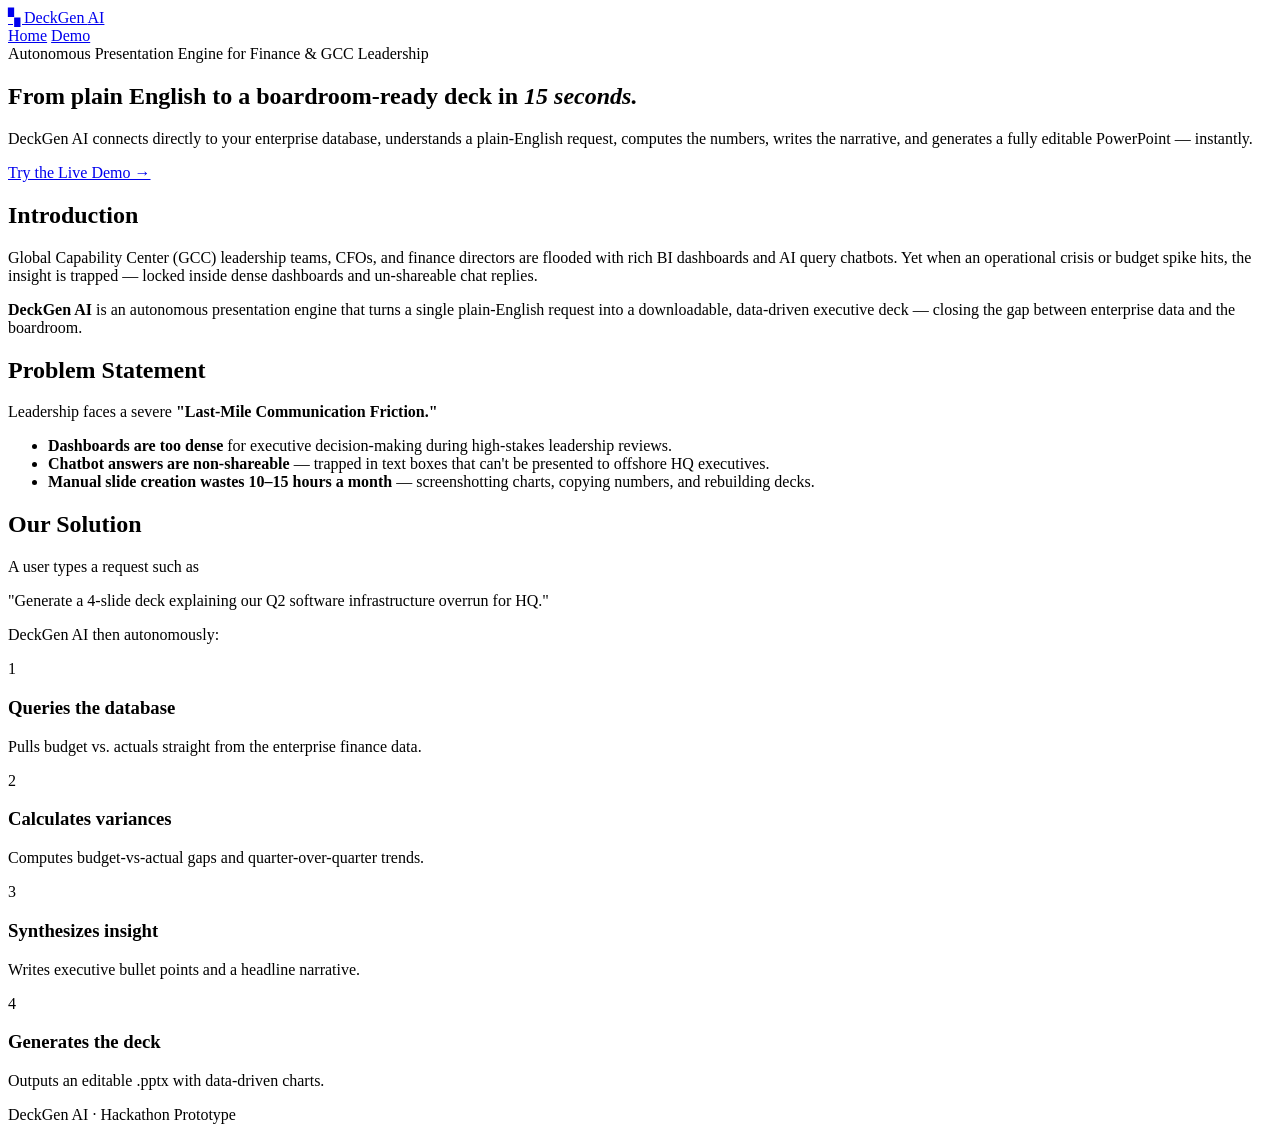
==== frontend/index.html @ 263853f7 "initial commit" ====
<!DOCTYPE html>
<html lang="en">
<head>
  <meta charset="UTF-8" />
  <meta name="viewport" content="width=device-width, initial-scale=1.0" />
  <title>DeckGen AI — From Plain English to Boardroom Decks</title>
  <link rel="preconnect" href="https://fonts.googleapis.com" />
  <link href="https://fonts.googleapis.com/css2?family=Inter:wght@400;500;600;700;800&display=swap" rel="stylesheet" />
  <link rel="stylesheet" href="/css/styles.css" />
</head>
<body>
  <nav class="nav">
    <div class="nav-inner">
      <a href="/" class="logo">▚ DeckGen <span>AI</span></a>
      <div class="nav-links">
        <a href="/" class="active">Home</a>
        <a href="/demo.html">Demo</a>
      </div>
    </div>
  </nav>

  <main class="page">
    <section class="hero container">
      <div class="hero-badge">Autonomous Presentation Engine for Finance &amp; GCC Leadership</div>
      <h1>From plain English to a boardroom-ready deck in <em>15 seconds.</em></h1>
      <p class="hero-lead">
        DeckGen AI connects directly to your enterprise database, understands a plain-English request,
        computes the numbers, writes the narrative, and generates a fully editable PowerPoint — instantly.
      </p>
      <a href="/demo.html" class="btn btn-primary">Try the Live Demo →</a>
    </section>

    <section class="section container" id="introduction">
      <h2>Introduction</h2>
      <p>
        Global Capability Center (GCC) leadership teams, CFOs, and finance directors are flooded with
        rich BI dashboards and AI query chatbots. Yet when an operational crisis or budget spike hits,
        the insight is trapped — locked inside dense dashboards and un-shareable chat replies.
      </p>
      <p>
        <strong>DeckGen AI</strong> is an autonomous presentation engine that turns a single plain-English
        request into a downloadable, data-driven executive deck — closing the gap between enterprise
        data and the boardroom.
      </p>
    </section>

    <section class="section container" id="problem">
      <h2>Problem Statement</h2>
      <p>Leadership faces a severe <strong>"Last-Mile Communication Friction."</strong></p>
      <ul class="problem-list">
        <li><strong>Dashboards are too dense</strong> for executive decision-making during high-stakes leadership reviews.</li>
        <li><strong>Chatbot answers are non-shareable</strong> — trapped in text boxes that can't be presented to offshore HQ executives.</li>
        <li><strong>Manual slide creation wastes 10–15 hours a month</strong> — screenshotting charts, copying numbers, and rebuilding decks.</li>
      </ul>
    </section>

    <section class="section container" id="solution">
      <h2>Our Solution</h2>
      <p>A user types a request such as</p>
      <p class="quote">"Generate a 4-slide deck explaining our Q2 software infrastructure overrun for HQ."</p>
      <p>DeckGen AI then autonomously:</p>
      <div class="steps">
        <div class="step">
          <div class="step-num">1</div>
          <h3>Queries the database</h3>
          <p>Pulls budget vs. actuals straight from the enterprise finance data.</p>
        </div>
        <div class="step">
          <div class="step-num">2</div>
          <h3>Calculates variances</h3>
          <p>Computes budget-vs-actual gaps and quarter-over-quarter trends.</p>
        </div>
        <div class="step">
          <div class="step-num">3</div>
          <h3>Synthesizes insight</h3>
          <p>Writes executive bullet points and a headline narrative.</p>
        </div>
        <div class="step">
          <div class="step-num">4</div>
          <h3>Generates the deck</h3>
          <p>Outputs an editable .pptx with data-driven charts.</p>
        </div>
      </div>
    </section>

    <footer class="footer">DeckGen AI · Hackathon Prototype</footer>
  </main>
</body>
</html>
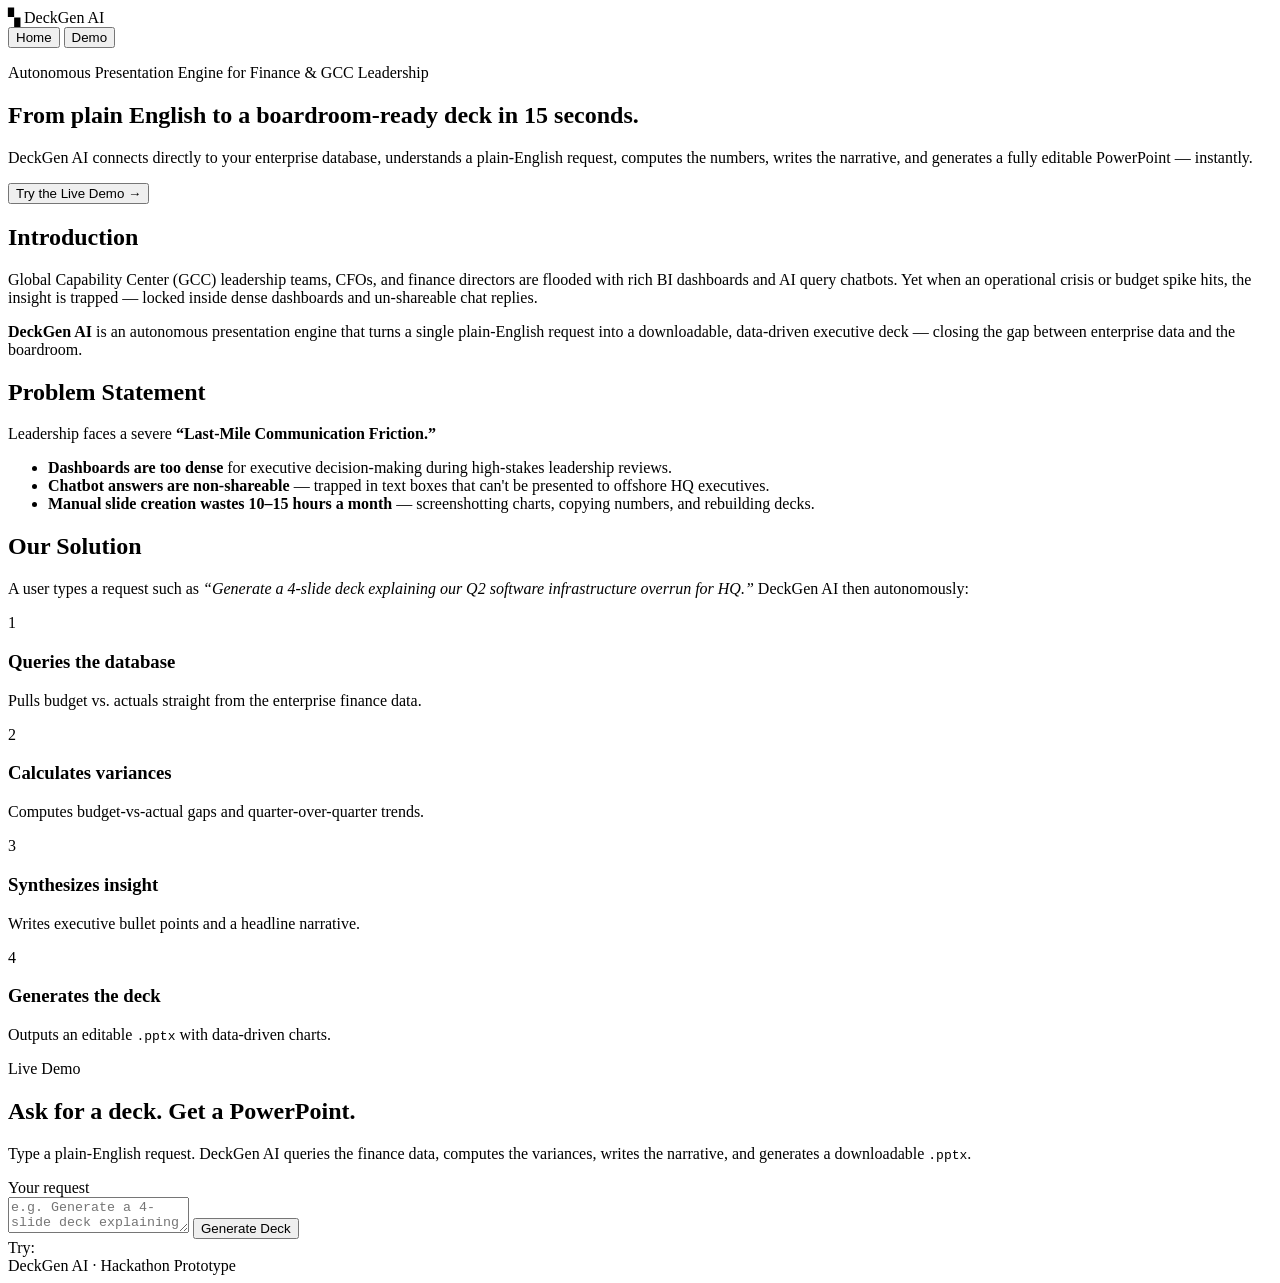
==== commit a12c1897: "Integrate main tab-based frontend with krishna FastAPI backend - Move main's Home/Demo SPA into fron" ====
--- a/frontend/index.html
+++ b/frontend/index.html
@@ -1,89 +1,184 @@
 <!DOCTYPE html>
 <html lang="en">
 <head>
-  <meta charset="UTF-8" />
-  <meta name="viewport" content="width=device-width, initial-scale=1.0" />
-  <title>DeckGen AI — From Plain English to Boardroom Decks</title>
-  <link rel="preconnect" href="https://fonts.googleapis.com" />
-  <link href="https://fonts.googleapis.com/css2?family=Inter:wght@400;500;600;700;800&display=swap" rel="stylesheet" />
-  <link rel="stylesheet" href="/css/styles.css" />
+    <meta charset="UTF-8">
+    <meta name="viewport" content="width=device-width, initial-scale=1.0">
+    <title>DeckGen AI — From Plain English to Boardroom Decks</title>
+    <link rel="stylesheet" href="/css/styles.css">
 </head>
 <body>
-  <nav class="nav">
-    <div class="nav-inner">
-      <a href="/" class="logo">▚ DeckGen <span>AI</span></a>
-      <div class="nav-links">
-        <a href="/" class="active">Home</a>
-        <a href="/demo.html">Demo</a>
-      </div>
-    </div>
-  </nav>
+    <!-- ===================== NAV / TABS ===================== -->
+    <header class="topbar">
+        <div class="brand">
+            <span class="brand-mark">▚</span>
+            <span class="brand-name">DeckGen<span class="brand-accent"> AI</span></span>
+        </div>
+        <nav class="tabs" role="tablist">
+            <button class="tab is-active" data-tab="home" role="tab">Home</button>
+            <button class="tab" data-tab="demo" role="tab">Demo</button>
+        </nav>
+    </header>
 
-  <main class="page">
-    <section class="hero container">
-      <div class="hero-badge">Autonomous Presentation Engine for Finance &amp; GCC Leadership</div>
-      <h1>From plain English to a boardroom-ready deck in <em>15 seconds.</em></h1>
-      <p class="hero-lead">
-        DeckGen AI connects directly to your enterprise database, understands a plain-English request,
-        computes the numbers, writes the narrative, and generates a fully editable PowerPoint — instantly.
-      </p>
-      <a href="/demo.html" class="btn btn-primary">Try the Live Demo →</a>
-    </section>
+    <main>
+        <!-- ===================== HOME PAGE ===================== -->
+        <section id="page-home" class="page is-active">
+            <div class="hero">
+                <p class="eyebrow">Autonomous Presentation Engine for Finance & GCC Leadership</p>
+                <h1 class="hero-title">
+                    From plain English to a boardroom-ready deck in
+                    <span class="grad">15 seconds</span>.
+                </h1>
+                <p class="hero-sub">
+                    DeckGen AI connects directly to your enterprise database, understands a
+                    plain-English request, computes the numbers, writes the narrative, and
+                    generates a fully editable PowerPoint — instantly.
+                </p>
+                <button class="cta" data-goto="demo">Try the Live Demo →</button>
+            </div>
 
-    <section class="section container" id="introduction">
-      <h2>Introduction</h2>
-      <p>
-        Global Capability Center (GCC) leadership teams, CFOs, and finance directors are flooded with
-        rich BI dashboards and AI query chatbots. Yet when an operational crisis or budget spike hits,
-        the insight is trapped — locked inside dense dashboards and un-shareable chat replies.
-      </p>
-      <p>
-        <strong>DeckGen AI</strong> is an autonomous presentation engine that turns a single plain-English
-        request into a downloadable, data-driven executive deck — closing the gap between enterprise
-        data and the boardroom.
-      </p>
-    </section>
+            <div class="content-grid">
+                <!-- Introduction -->
+                <article class="panel">
+                    <h2 class="panel-title accent-blue">Introduction</h2>
+                    <p>
+                        Global Capability Center (GCC) leadership teams, CFOs, and finance
+                        directors are flooded with rich BI dashboards and AI query chatbots.
+                        Yet when an operational crisis or budget spike hits, the insight is
+                        trapped — locked inside dense dashboards and un-shareable chat replies.
+                    </p>
+                    <p>
+                        <strong>DeckGen AI</strong> is an autonomous presentation engine that
+                        turns a single plain-English request into a downloadable, data-driven
+                        executive deck — closing the gap between enterprise data and the
+                        boardroom.
+                    </p>
+                </article>
 
-    <section class="section container" id="problem">
-      <h2>Problem Statement</h2>
-      <p>Leadership faces a severe <strong>"Last-Mile Communication Friction."</strong></p>
-      <ul class="problem-list">
-        <li><strong>Dashboards are too dense</strong> for executive decision-making during high-stakes leadership reviews.</li>
-        <li><strong>Chatbot answers are non-shareable</strong> — trapped in text boxes that can't be presented to offshore HQ executives.</li>
-        <li><strong>Manual slide creation wastes 10–15 hours a month</strong> — screenshotting charts, copying numbers, and rebuilding decks.</li>
-      </ul>
-    </section>
+                <!-- Problem statement -->
+                <article class="panel">
+                    <h2 class="panel-title accent-amber">Problem Statement</h2>
+                    <p class="lead">
+                        Leadership faces a severe <strong>“Last-Mile Communication Friction.”</strong>
+                    </p>
+                    <ul class="problem-list">
+                        <li>
+                            <span class="dot"></span>
+                            <div>
+                                <strong>Dashboards are too dense</strong> for executive
+                                decision-making during high-stakes leadership reviews.
+                            </div>
+                        </li>
+                        <li>
+                            <span class="dot"></span>
+                            <div>
+                                <strong>Chatbot answers are non-shareable</strong> — trapped in
+                                text boxes that can't be presented to offshore HQ executives.
+                            </div>
+                        </li>
+                        <li>
+                            <span class="dot"></span>
+                            <div>
+                                <strong>Manual slide creation wastes 10–15 hours a month</strong>
+                                — screenshotting charts, copying numbers, and rebuilding decks.
+                            </div>
+                        </li>
+                    </ul>
+                </article>
 
-    <section class="section container" id="solution">
-      <h2>Our Solution</h2>
-      <p>A user types a request such as</p>
-      <p class="quote">"Generate a 4-slide deck explaining our Q2 software infrastructure overrun for HQ."</p>
-      <p>DeckGen AI then autonomously:</p>
-      <div class="steps">
-        <div class="step">
-          <div class="step-num">1</div>
-          <h3>Queries the database</h3>
-          <p>Pulls budget vs. actuals straight from the enterprise finance data.</p>
-        </div>
-        <div class="step">
-          <div class="step-num">2</div>
-          <h3>Calculates variances</h3>
-          <p>Computes budget-vs-actual gaps and quarter-over-quarter trends.</p>
-        </div>
-        <div class="step">
-          <div class="step-num">3</div>
-          <h3>Synthesizes insight</h3>
-          <p>Writes executive bullet points and a headline narrative.</p>
-        </div>
-        <div class="step">
-          <div class="step-num">4</div>
-          <h3>Generates the deck</h3>
-          <p>Outputs an editable .pptx with data-driven charts.</p>
-        </div>
-      </div>
-    </section>
+                <!-- Our solution -->
+                <article class="panel panel-wide">
+                    <h2 class="panel-title accent-green">Our Solution</h2>
+                    <p>
+                        A user types a request such as
+                        <em>“Generate a 4-slide deck explaining our Q2 software infrastructure
+                        overrun for HQ.”</em> DeckGen AI then autonomously:
+                    </p>
+                    <div class="steps">
+                        <div class="step">
+                            <span class="step-num">1</span>
+                            <h3>Queries the database</h3>
+                            <p>Pulls budget vs. actuals straight from the enterprise finance data.</p>
+                        </div>
+                        <div class="step">
+                            <span class="step-num">2</span>
+                            <h3>Calculates variances</h3>
+                            <p>Computes budget-vs-actual gaps and quarter-over-quarter trends.</p>
+                        </div>
+                        <div class="step">
+                            <span class="step-num">3</span>
+                            <h3>Synthesizes insight</h3>
+                            <p>Writes executive bullet points and a headline narrative.</p>
+                        </div>
+                        <div class="step">
+                            <span class="step-num">4</span>
+                            <h3>Generates the deck</h3>
+                            <p>Outputs an editable <code>.pptx</code> with data-driven charts.</p>
+                        </div>
+                    </div>
+                </article>
+            </div>
+        </section>
 
-    <footer class="footer">DeckGen AI · Hackathon Prototype</footer>
-  </main>
+        <!-- ===================== DEMO PAGE ===================== -->
+        <section id="page-demo" class="page">
+            <div class="demo-head">
+                <p class="eyebrow">Live Demo</p>
+                <h1 class="demo-title">Ask for a deck. Get a <span class="grad">PowerPoint</span>.</h1>
+                <p class="demo-sub">
+                    Type a plain-English request. DeckGen AI queries the finance data,
+                    computes the variances, writes the narrative, and generates a downloadable
+                    <code>.pptx</code>.
+                </p>
+            </div>
+
+            <!-- Prompt console -->
+            <div class="console">
+                <label class="console-label" for="prompt-input">Your request</label>
+                <div class="prompt-row">
+                    <textarea id="prompt-input" class="prompt-input" rows="2"
+                        placeholder="e.g. Generate a 4-slide deck explaining our Q2 software infrastructure overrun for HQ"></textarea>
+                    <button id="send-btn" class="generate-btn">
+                        <span class="btn-label">Generate Deck</span>
+                    </button>
+                </div>
+                <div class="chips" id="suggestions">
+                    <span class="chips-hint">Try:</span>
+                </div>
+            </div>
+
+            <!-- Agent thinking pipeline -->
+            <div id="agent-panel" class="agent-panel" hidden>
+                <div class="agent-head">
+                    <span class="spinner"></span>
+                    <span id="agent-status">DeckGen agent is working…</span>
+                </div>
+                <ol id="agent-steps" class="agent-steps"></ol>
+            </div>
+
+            <!-- Result: analysis summary + download -->
+            <div id="result" class="result" hidden>
+                <div class="result-bar">
+                    <div class="result-meta">
+                        <span class="result-badge">Deck ready</span>
+                        <span id="deck-title-label" class="deck-title-label"></span>
+                    </div>
+                    <div class="result-actions">
+                        <button id="regen-btn" class="ghost-btn">↺ New request</button>
+                        <button id="download-btn" class="download-btn">⬇ Download .pptx</button>
+                    </div>
+                </div>
+                <div id="result-body" class="result-body"><!-- analysis + slide outline --></div>
+            </div>
+
+            <p id="api-error" class="api-error" hidden></p>
+        </section>
+    </main>
+
+    <footer class="footer">
+        <span>DeckGen AI · Hackathon Prototype</span>
+    </footer>
+
+    <script src="/js/app.js"></script>
+    <script src="/js/demo.js"></script>
 </body>
 </html>
